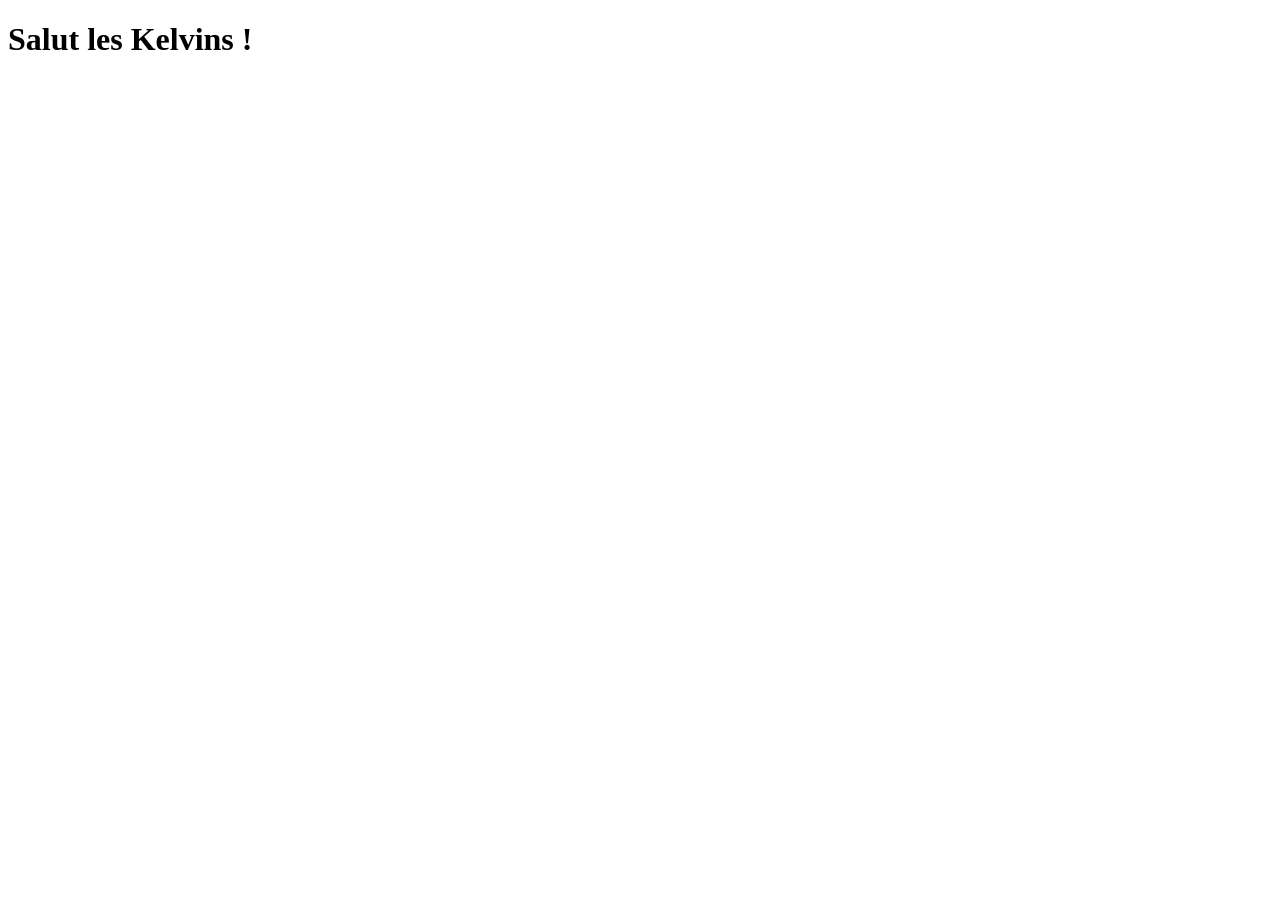
==== index.html @ 8fcb3dfa "Premier commit pour mon site" ====
<!DOCTYPE html>
<html lang="en">
<head>
    <meta charset="UTF-8">
    <meta http-equiv="X-UA-Compatible" content="IE=edge">
    <meta name="viewport" content="width=device-width, initial-scale=1.0">
    <title>Document</title>
</head>
<body>
    <h1>Salut les Kelvins !</h1>
</body>
</html>
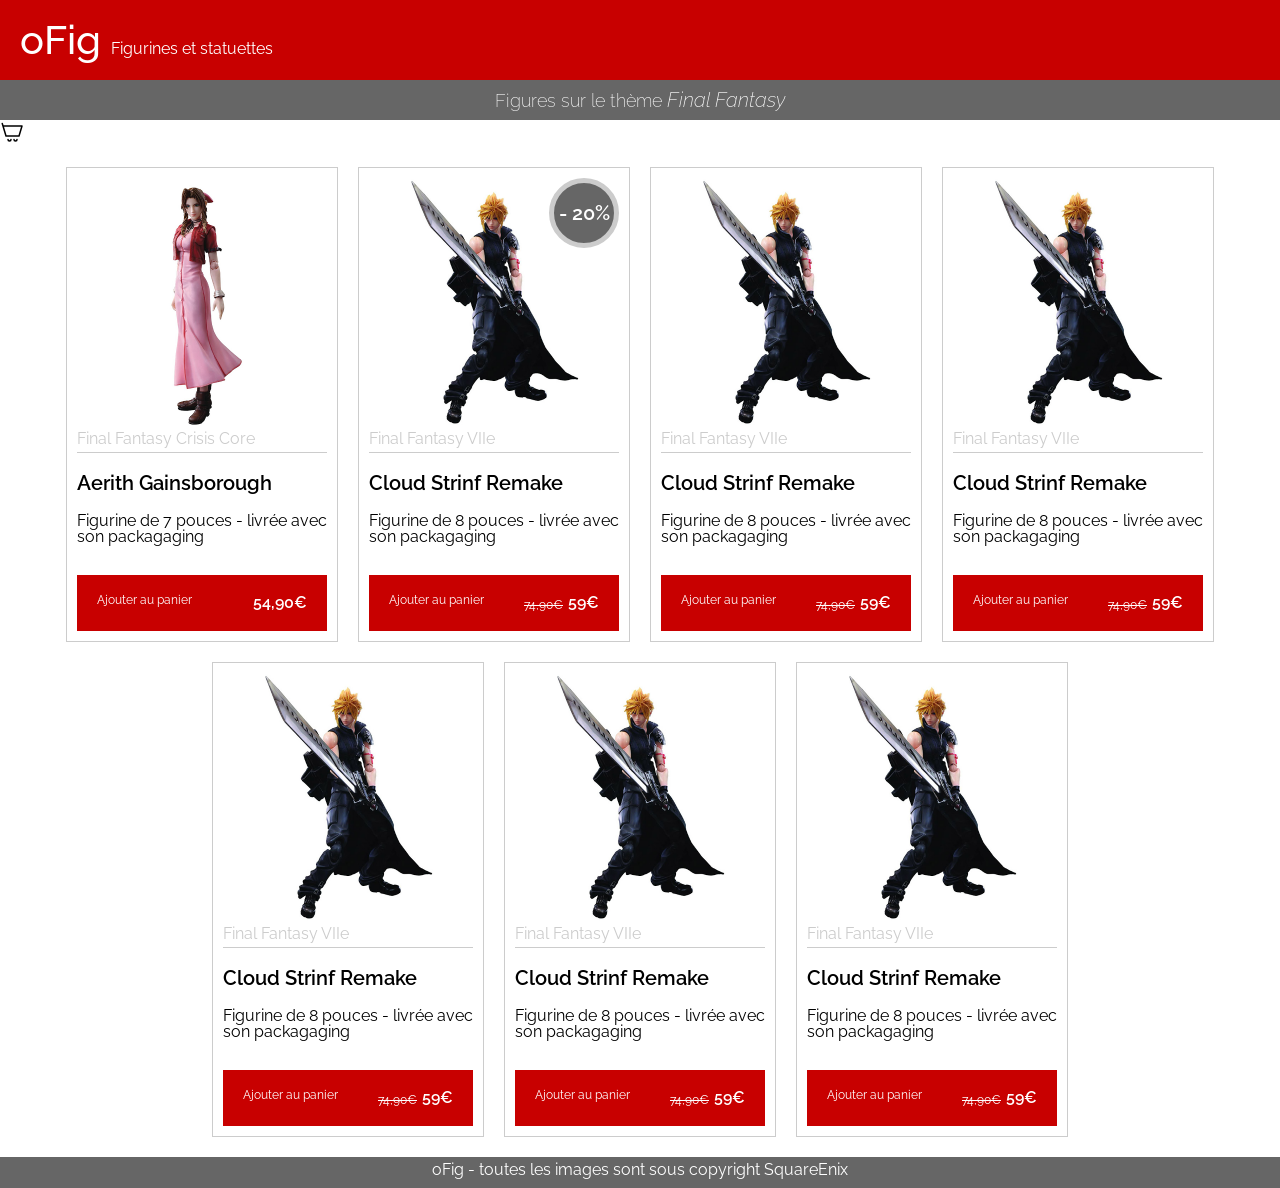
==== commit ba815618: "Mise en ligne oFig" ====
--- a/index.html
+++ b/index.html
@@ -1,12 +1,151 @@
 <!DOCTYPE html>
-<html lang="en">
+<html lang="fr">
 <head>
-    <meta charset="UTF-8">
-    <meta http-equiv="X-UA-Compatible" content="IE=edge">
-    <meta name="viewport" content="width=device-width, initial-scale=1.0">
-    <title>Document</title>
+  <meta charset="UTF-8">
+  <meta http-equiv="X-UA-Compatible" content="IE=edge">
+  <meta name="viewport" content="width=device-width, initial-scale=1.0">
+
+  <!-- Import de la police Railway -->
+  <link rel="preconnect" href="https://fonts.googleapis.com">
+  <link rel="preconnect" href="https://fonts.gstatic.com" crossorigin>
+  <link href="https://fonts.googleapis.com/css2?family=Raleway:ital,wght@0,100;0,200;0,300;0,400;0,500;0,600;0,700;0,800;0,900;1,100;1,200;1,300;1,400;1,500;1,600;1,700;1,800;1,900&display=swap" rel="stylesheet">
+
+  <!-- L'ordre d'import des fichiers de style est important : en cas d'égalité sur le ciblage de l'élement, c'est le dernier style défini qui s'applique ! -->
+  <link rel="stylesheet" href="./css/reset.css">
+  <!-- Bonne pratique, on notre fichier de style personnalisé en dernier -->
+  <link rel="stylesheet" href="./css/style.css">
+
+  <title>oFig</title>
 </head>
 <body>
-    <h1>Salut les Kelvins !</h1>
+  <div>
+    <header class="header">
+      <h1 class="header__title"><strong class="header__title--big">oFig</strong>Figurines et statuettes</h1>
+      <h2 class="header__subtitle">Figures sur le thème <em class="header__subtitle--italic">Final Fantasy</em></h2>
+      <img src="./images/cart.svg" alt="logo-panier">
+     </header>
+
+    <main>
+      <ul class="product-list">
+
+        <li>
+          <article class="product">
+            <img class="product__image" src="./images/aerith.png" alt="Aerith">
+            <h2 class="product__game-name">Final Fantasy Crisis Core</h2>
+            <h1 class="product__name">Aerith Gainsborough</h1>
+            <p>Figurine de 7 pouces - livrée avec son packagaging</p>
+            <div class="product__footer">
+              <a class="product__add-to-cart"href="#">Ajouter au panier</a>
+              <div class="product__prices">
+                <span class="product__price">54,90€</span>
+              </div>
+            </div>
+          </article>
+        </li>
+
+        <li>
+          <article class="product">
+            <img class="product__image" src="./images/cloud-ac.png" alt="Cloud Strife Remake">
+            <div class="product__reduction-tag">- 20%</div>
+            <h2 class="product__game-name">Final Fantasy VIIe</h2>
+            <h1 class="product__name">Cloud Strinf Remake</h1>
+            <p>Figurine de 8 pouces - livrée avec son packagaging</p>
+            <div class="product__footer">
+              <a class="product__add-to-cart"href="#">Ajouter au panier</a>
+              <div class="product__prices">
+                <span class="product__price--reducted">74,90€</span>
+                <span class="product__price">59€</span>
+              </div>
+            </div>
+          </article>
+        </li>
+
+        <li>
+          <article class="product">
+            <img class="product__image" src="./images/cloud-ac.png" alt="Cloud Strife Remake">
+            <h2 class="product__game-name">Final Fantasy VIIe</h2>
+            <h1 class="product__name">Cloud Strinf Remake</h1>
+            <p>Figurine de 8 pouces - livrée avec son packagaging</p>
+            <div class="product__footer">
+              <a class="product__add-to-cart"href="#">Ajouter au panier</a>
+              <div class="product__prices">
+                <span class="product__price--reducted">74,90€</span>
+                <span class="product__price">59€</span>
+              </div>
+            </div>
+          </article>
+        </li>
+
+        <li>
+          <article class="product">
+            <img class="product__image" src="./images/cloud-ac.png" alt="Cloud Strife Remake">
+            <h2 class="product__game-name">Final Fantasy VIIe</h2>
+            <h1 class="product__name">Cloud Strinf Remake</h1>
+            <p>Figurine de 8 pouces - livrée avec son packagaging</p>
+            <div class="product__footer">
+              <a class="product__add-to-cart"href="#">Ajouter au panier</a>
+              <div class="product__prices">
+                <span class="product__price--reducted">74,90€</span>
+                <span class="product__price">59€</span>
+              </div>
+            </div>
+          </article>
+        </li>
+
+        <li>
+          <article class="product">
+            <img class="product__image" src="./images/cloud-ac.png" alt="Cloud Strife Remake">
+            <h2 class="product__game-name">Final Fantasy VIIe</h2>
+            <h1 class="product__name">Cloud Strinf Remake</h1>
+            <p>Figurine de 8 pouces - livrée avec son packagaging</p>
+            <div class="product__footer">
+              <a class="product__add-to-cart"href="#">Ajouter au panier</a>
+              <div class="product__prices">
+                <span class="product__price--reducted">74,90€</span>
+                <span class="product__price">59€</span>
+              </div>
+            </div>
+          </article>
+        </li>
+
+        <li>
+          <article class="product">
+            <img class="product__image" src="./images/cloud-ac.png" alt="Cloud Strife Remake">
+            <h2 class="product__game-name">Final Fantasy VIIe</h2>
+            <h1 class="product__name">Cloud Strinf Remake</h1>
+            <p>Figurine de 8 pouces - livrée avec son packagaging</p>
+            <div class="product__footer">
+              <a class="product__add-to-cart"href="#">Ajouter au panier</a>
+              <div class="product__prices">
+                <span class="product__price--reducted">74,90€</span>
+                <span class="product__price">59€</span>
+              </div>
+            </div>
+          </article>
+        </li>
+
+        <li>
+          <article class="product">
+            <img class="product__image" src="./images/cloud-ac.png" alt="Cloud Strife Remake">
+            <h2 class="product__game-name">Final Fantasy VIIe</h2>
+            <h1 class="product__name">Cloud Strinf Remake</h1>
+            <p>Figurine de 8 pouces - livrée avec son packagaging</p>
+            <div class="product__footer">
+              <a class="product__add-to-cart"href="#">Ajouter au panier</a>
+              <div class="product__prices">
+                <span class="product__price--reducted">74,90€</span>
+                <span class="product__price">59€</span>
+              </div>
+            </div>
+          </article>
+        </li>
+
+      </ul>
+    </main>
+  </div>
+  
+  <footer class="footer">
+    <p>oFig - toutes les images sont sous copyright SquareEnix</p>
+  </footer>
 </body>
-</html>+</html>
--- a/css/style.css
+++ b/css/style.css
@@ -0,0 +1,294 @@
+:root {
+  --color-red: #c80000;
+  --color-diabolus-grey: #666;
+  --color-light-grey: #ccc;
+  --color-black: black;
+  --color-white: white;
+}
+
+html {
+  font-size: 10px;
+}
+
+a {
+  color: inherit;
+  text-decoration: none;
+}
+
+body {
+  font-family: 'Raleway', sans-serif;
+  font-size: 1.6rem;
+
+  height: 100vh;
+  display: flex;
+  flex-direction: column;
+  justify-content: space-between;
+}
+
+.header {
+  color: var(--color-white);
+  position: sticky;
+  top: 0;
+  width: 100%;
+  z-index: 1; /* Le plus "haut" sur l'axe des z (qui vient vers nous) => on est au dessus de 0, donc notre header va se positionner à coup sûr au dessus des articles */ 
+}
+
+.header__title {
+  padding: 20px;
+  background-color: var(--color-red);
+}
+
+.header__title--big {
+  font-size: 40px;
+  font-weight: 500;
+  margin-right: 10px;
+}
+
+.header__subtitle {
+  text-align: center;
+  background-color: var(--color-diabolus-grey);
+  font-size: 1.8rem;
+  padding: 10px 0;
+  font-weight: 200;
+}
+
+.header__subtitle--italic {
+  font-style: italic;
+  font-size: 2rem;
+}
+
+.footer {
+  color: var(--color-white);
+  background-color: var(--color-diabolus-grey);
+  text-align: center;
+  padding: 5px 0 10px 0;
+  width: 100%;
+}
+
+.product-list {
+  padding: 10px 0;
+  display: flex;
+  flex-wrap: wrap;
+  justify-content: center;
+}
+
+.product {
+  width: 250px;
+  border: solid var(--color-light-grey) 1px;
+  padding: 10px;
+  margin: 10px;
+  position: relative;
+  cursor: pointer;
+}
+
+.product:hover {
+  box-shadow: rgba(17, 17, 26, 0.1) 0px 8px 24px, rgba(17, 17, 26, 0.1) 0px 16px 56px, rgba(17, 17, 26, 0.1) 0px 24px 80px;
+  /* Compatibilité avec Safari */
+  --webkit-box-shadow: rgba(17, 17, 26, 0.1) 0px 8px 24px, rgba(17, 17, 26, 0.1) 0px 16px 56px, rgba(17, 17, 26, 0.1) 0px 24px 80px;
+}
+
+.product__image {
+  width: 100%;
+}
+
+@keyframes tilt {
+  0%  { transform: rotate(0deg); }
+  25% { transform: rotate(30deg); }
+  50% { transform: rotate(-30deg); }
+  100%  { transform: rotate(0deg); }
+}
+
+.product__reduction-tag {
+  border: 5px solid var(--color-light-grey);
+  border-radius: 100%;
+  background-color: var(--color-diabolus-grey);
+  color: var(--color-white);
+  font-size: 2rem;
+  width: 60px;
+  height: 60px;
+  text-align: center;
+  display: flex;
+  align-items: center;
+  justify-content: center;
+  font-weight: 600;
+  position: absolute;
+  top: 10px;
+  right: 10px;
+}
+
+/* Objectif, je veux déclencher l'animation sur la REDUCTION lorsque je survole l'article */
+
+.product:hover .product__reduction-tag {
+  animation: tilt 0.8s infinite;
+}
+
+.product__game-name {
+  color: var(--color-light-grey);
+  padding-bottom: 5px;
+  border-bottom: 1px solid var(--color-light-grey);
+}
+
+.product__name {
+  font-size: 2rem;
+  margin: 20px 0;
+  font-weight: 600;
+}
+
+.product__footer {
+  display: flex;
+  justify-content: space-between;
+  text-align: center;
+
+  font-size: 1.15rem;
+
+  background-color: var(--color-red);
+  padding: 20px;
+  margin-top: 30px;
+  color: var(--color-white);
+}
+
+.product__prices {
+  display: flex;
+  align-items: end;
+}
+
+.product__price--reducted {
+  text-decoration: line-through;
+  margin-right: 5px;
+}
+
+.product__price {
+  font-weight: 600;
+  font-size: 1.4em;
+}
+
+
+
+/* contact.html */
+
+h4 {
+  margin-bottom: 15px;
+  color: rgb(80, 78, 78);
+  font-weight: bold;
+  padding: 10px 0;
+}
+
+label {
+  font-size: 13px;
+}
+
+.shipping-info {
+  width: 60%;
+  height: calc(100vh - 151px);
+  margin: auto;
+}
+
+.shipping-info h3 {
+  font-size: 20px;
+  font-weight: bold;
+  margin: 30px;
+}
+
+.legend-shipping {
+  margin-bottom: 15px;
+  color: rgb(80, 78, 78);
+  font-weight: bold;
+}
+
+.legend-options {
+  margin-bottom: 15px;
+  color: rgb(80, 78, 78);
+  font-weight: bold;
+}
+
+.fieldset-options {
+  margin: 30px;
+}
+
+.fieldset-options div {
+  margin-bottom: 5px;
+}
+
+.legend-address {
+  margin-bottom: 15px;
+  color: rgb(80, 78, 78);
+  font-weight: bold;
+}
+
+.fieldset-shipping-choice {
+  margin: 0px 30px;
+}
+
+.shipping-info fieldset {
+/*   border: 1px solid #f0f;
+ */}
+
+form {
+/*   background-color: aqua; */
+  display: flex;
+  flex-direction: column;
+  }
+
+ .fieldset-address {
+  align-self: flex-end;
+ }
+
+ .div-total-amount {
+  display: flex;
+  flex-direction: row;
+  justify-content: space-between;
+  padding: 30px 90px;
+}
+
+ .total-amount {
+  font-size: 17px;
+  font-weight: bold;
+ }
+
+ .amount-price {
+  color: red;
+  font-size: 30px;
+  font-weight: bold;
+ }
+
+ .continue-buying {
+  background-color: rgb(247, 247, 247);
+  font-size: 16px;
+  font-weight: bold;
+  padding: 15px 30px;
+  border: none;
+ }
+
+ .div-submit {
+  display: flex;
+  flex-direction: row;
+  justify-content: space-between;
+  padding: 20px 90px;
+  border-bottom: 1px solid rgb(180, 180, 180);
+  border-top: 1px solid  rgb(180, 180, 180);
+ }
+
+ .pay {
+  color: white;
+  font-size: 16px;
+  font-weight: bold;
+  background-color: #c80000;
+  padding: 15px 30px;
+  border: none;
+ }
+
+ .div-address {
+  margin: 10px 0;
+ }
+
+ input {
+  background-color: rgb(247, 247, 247);
+  border: none;
+  border-bottom: 1px solid var(--color-diabolus-grey);
+ }
+
+ textarea {
+  background-color: rgb(247, 247, 247);
+  border: none;
+  border-bottom: 1px solid var(--color-diabolus-grey);
+ }
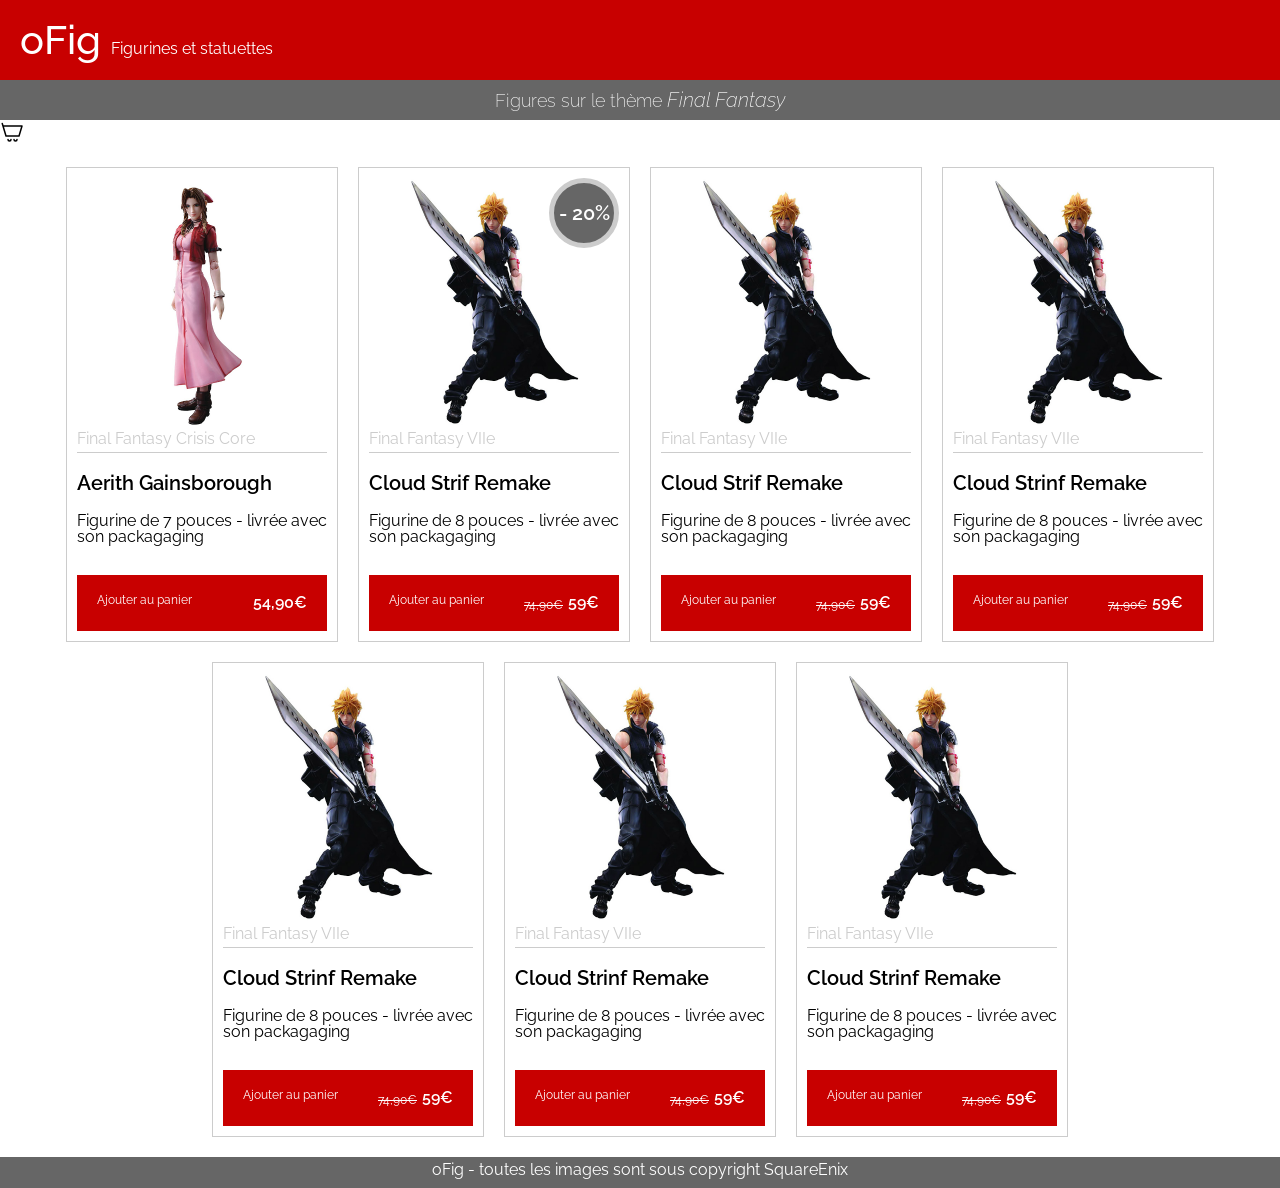
==== commit 530715bf: "minor change" ====
--- a/index.html
+++ b/index.html
@@ -48,7 +48,7 @@
             <img class="product__image" src="./images/cloud-ac.png" alt="Cloud Strife Remake">
             <div class="product__reduction-tag">- 20%</div>
             <h2 class="product__game-name">Final Fantasy VIIe</h2>
-            <h1 class="product__name">Cloud Strinf Remake</h1>
+            <h1 class="product__name">Cloud Strif Remake</h1>
             <p>Figurine de 8 pouces - livrée avec son packagaging</p>
             <div class="product__footer">
               <a class="product__add-to-cart"href="#">Ajouter au panier</a>
@@ -64,7 +64,7 @@
           <article class="product">
             <img class="product__image" src="./images/cloud-ac.png" alt="Cloud Strife Remake">
             <h2 class="product__game-name">Final Fantasy VIIe</h2>
-            <h1 class="product__name">Cloud Strinf Remake</h1>
+            <h1 class="product__name">Cloud Strif Remake</h1>
             <p>Figurine de 8 pouces - livrée avec son packagaging</p>
             <div class="product__footer">
               <a class="product__add-to-cart"href="#">Ajouter au panier</a>
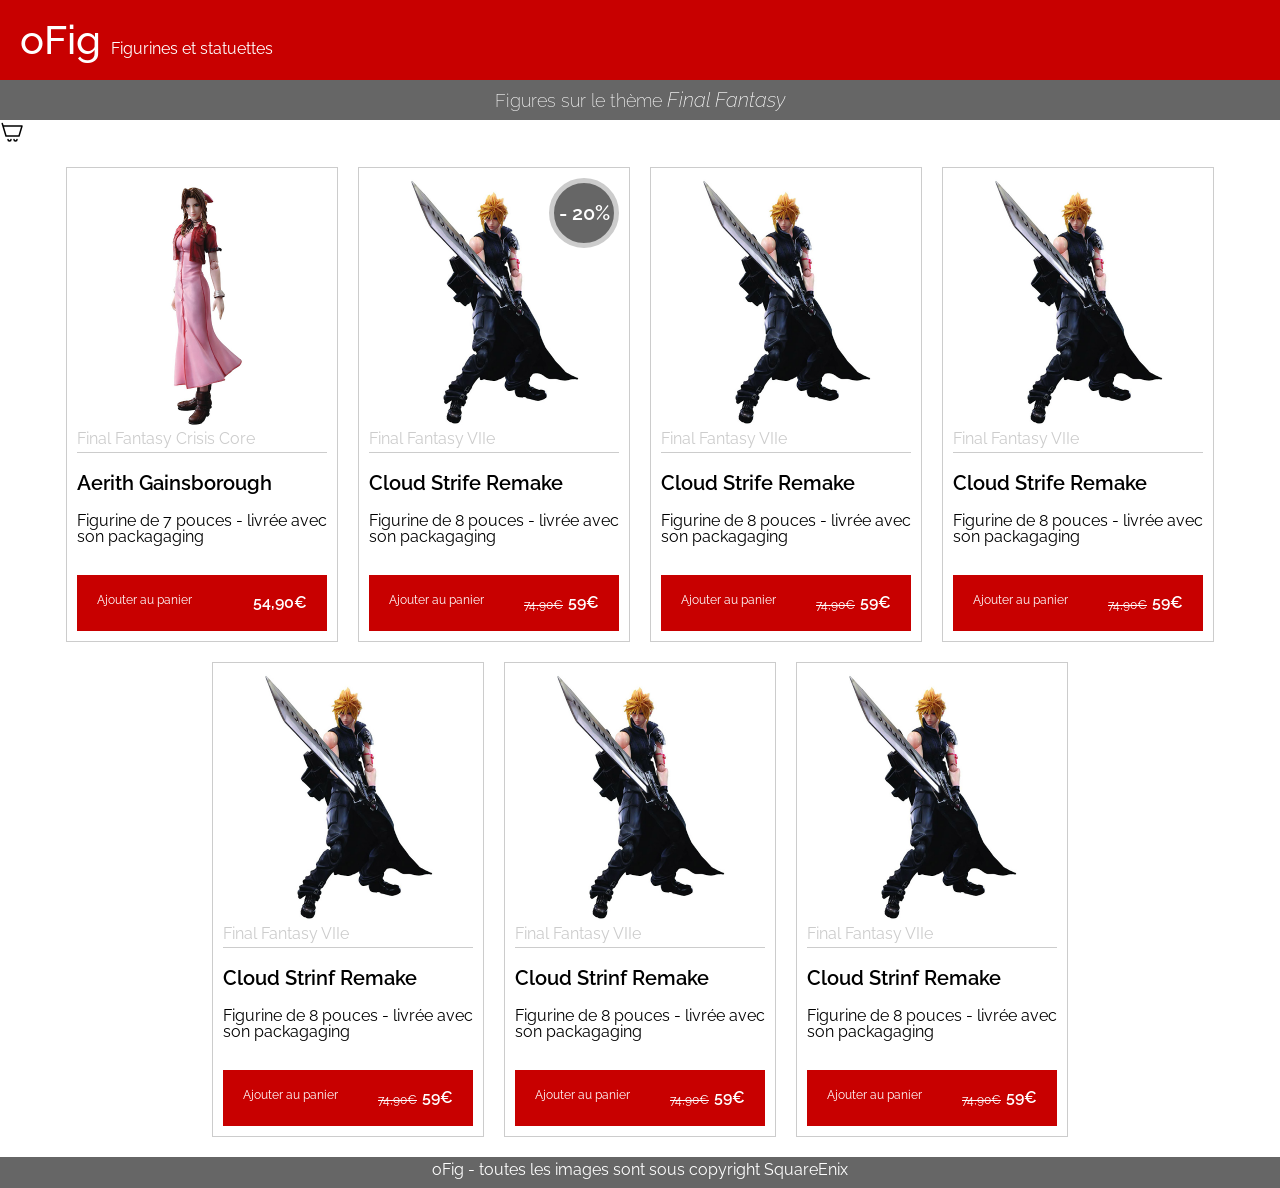
==== commit 9b84fc61: "test" ====
--- a/index.html
+++ b/index.html
@@ -48,7 +48,7 @@
             <img class="product__image" src="./images/cloud-ac.png" alt="Cloud Strife Remake">
             <div class="product__reduction-tag">- 20%</div>
             <h2 class="product__game-name">Final Fantasy VIIe</h2>
-            <h1 class="product__name">Cloud Strif Remake</h1>
+            <h1 class="product__name">Cloud Strife Remake</h1>
             <p>Figurine de 8 pouces - livrée avec son packagaging</p>
             <div class="product__footer">
               <a class="product__add-to-cart"href="#">Ajouter au panier</a>
@@ -64,7 +64,7 @@
           <article class="product">
             <img class="product__image" src="./images/cloud-ac.png" alt="Cloud Strife Remake">
             <h2 class="product__game-name">Final Fantasy VIIe</h2>
-            <h1 class="product__name">Cloud Strif Remake</h1>
+            <h1 class="product__name">Cloud Strife Remake</h1>
             <p>Figurine de 8 pouces - livrée avec son packagaging</p>
             <div class="product__footer">
               <a class="product__add-to-cart"href="#">Ajouter au panier</a>
@@ -80,7 +80,7 @@
           <article class="product">
             <img class="product__image" src="./images/cloud-ac.png" alt="Cloud Strife Remake">
             <h2 class="product__game-name">Final Fantasy VIIe</h2>
-            <h1 class="product__name">Cloud Strinf Remake</h1>
+            <h1 class="product__name">Cloud Strife Remake</h1>
             <p>Figurine de 8 pouces - livrée avec son packagaging</p>
             <div class="product__footer">
               <a class="product__add-to-cart"href="#">Ajouter au panier</a>
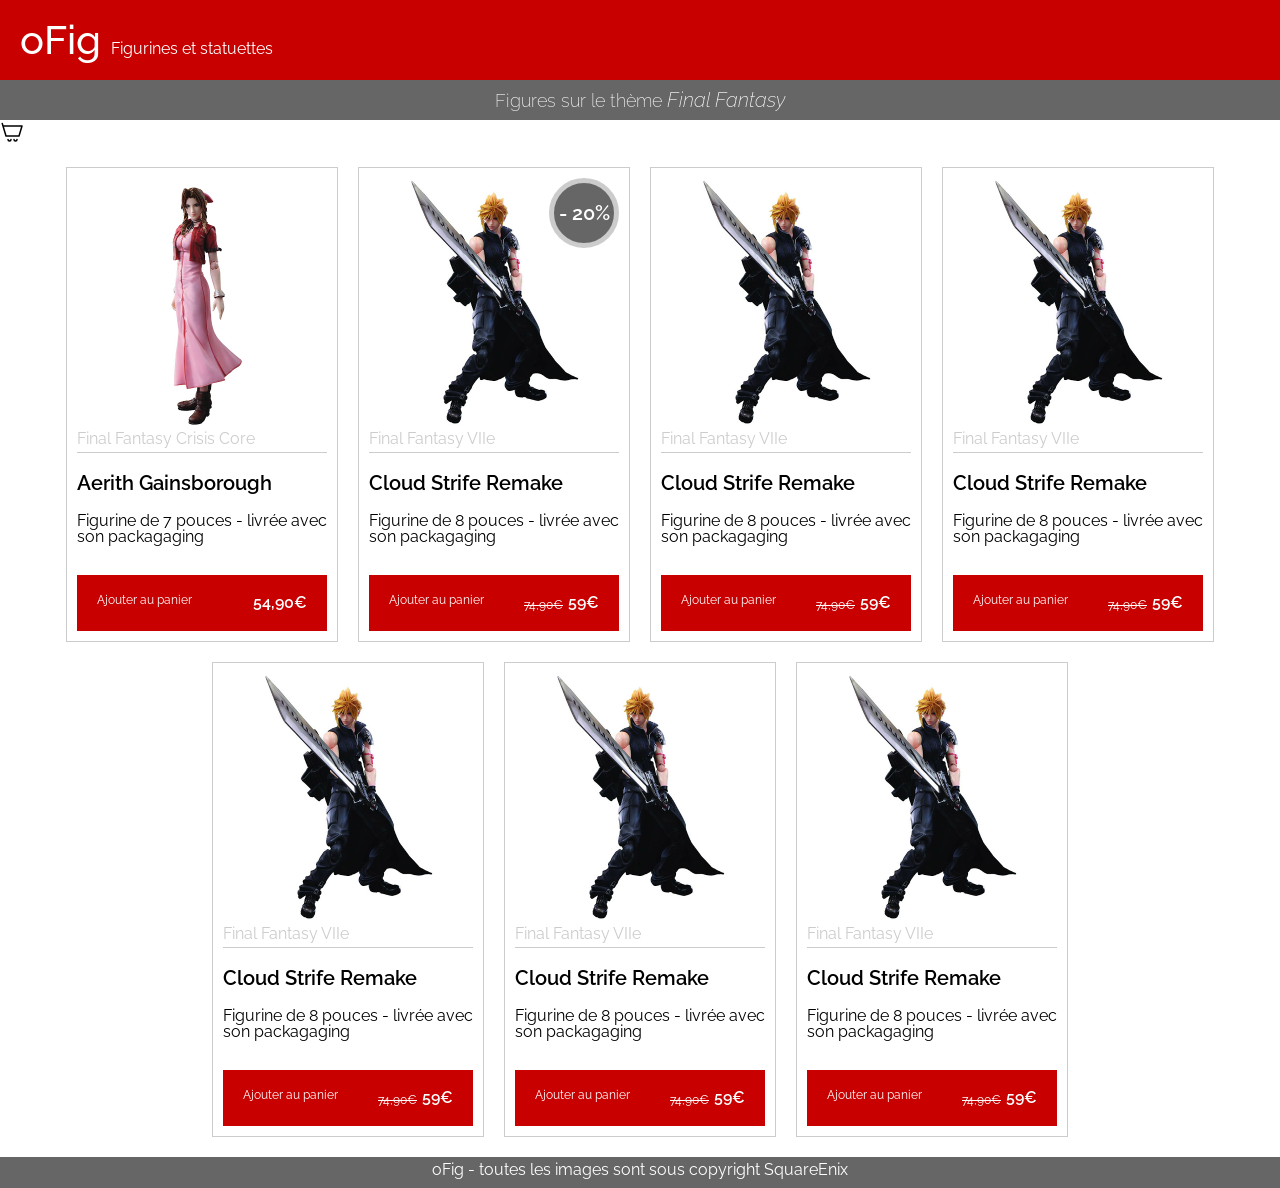
==== commit e3ba431d: "confirmation test" ====
--- a/index.html
+++ b/index.html
@@ -96,7 +96,7 @@
           <article class="product">
             <img class="product__image" src="./images/cloud-ac.png" alt="Cloud Strife Remake">
             <h2 class="product__game-name">Final Fantasy VIIe</h2>
-            <h1 class="product__name">Cloud Strinf Remake</h1>
+            <h1 class="product__name">Cloud Strife Remake</h1>
             <p>Figurine de 8 pouces - livrée avec son packagaging</p>
             <div class="product__footer">
               <a class="product__add-to-cart"href="#">Ajouter au panier</a>
@@ -112,7 +112,7 @@
           <article class="product">
             <img class="product__image" src="./images/cloud-ac.png" alt="Cloud Strife Remake">
             <h2 class="product__game-name">Final Fantasy VIIe</h2>
-            <h1 class="product__name">Cloud Strinf Remake</h1>
+            <h1 class="product__name">Cloud Strife Remake</h1>
             <p>Figurine de 8 pouces - livrée avec son packagaging</p>
             <div class="product__footer">
               <a class="product__add-to-cart"href="#">Ajouter au panier</a>
@@ -128,7 +128,7 @@
           <article class="product">
             <img class="product__image" src="./images/cloud-ac.png" alt="Cloud Strife Remake">
             <h2 class="product__game-name">Final Fantasy VIIe</h2>
-            <h1 class="product__name">Cloud Strinf Remake</h1>
+            <h1 class="product__name">Cloud Strife Remake</h1>
             <p>Figurine de 8 pouces - livrée avec son packagaging</p>
             <div class="product__footer">
               <a class="product__add-to-cart"href="#">Ajouter au panier</a>
